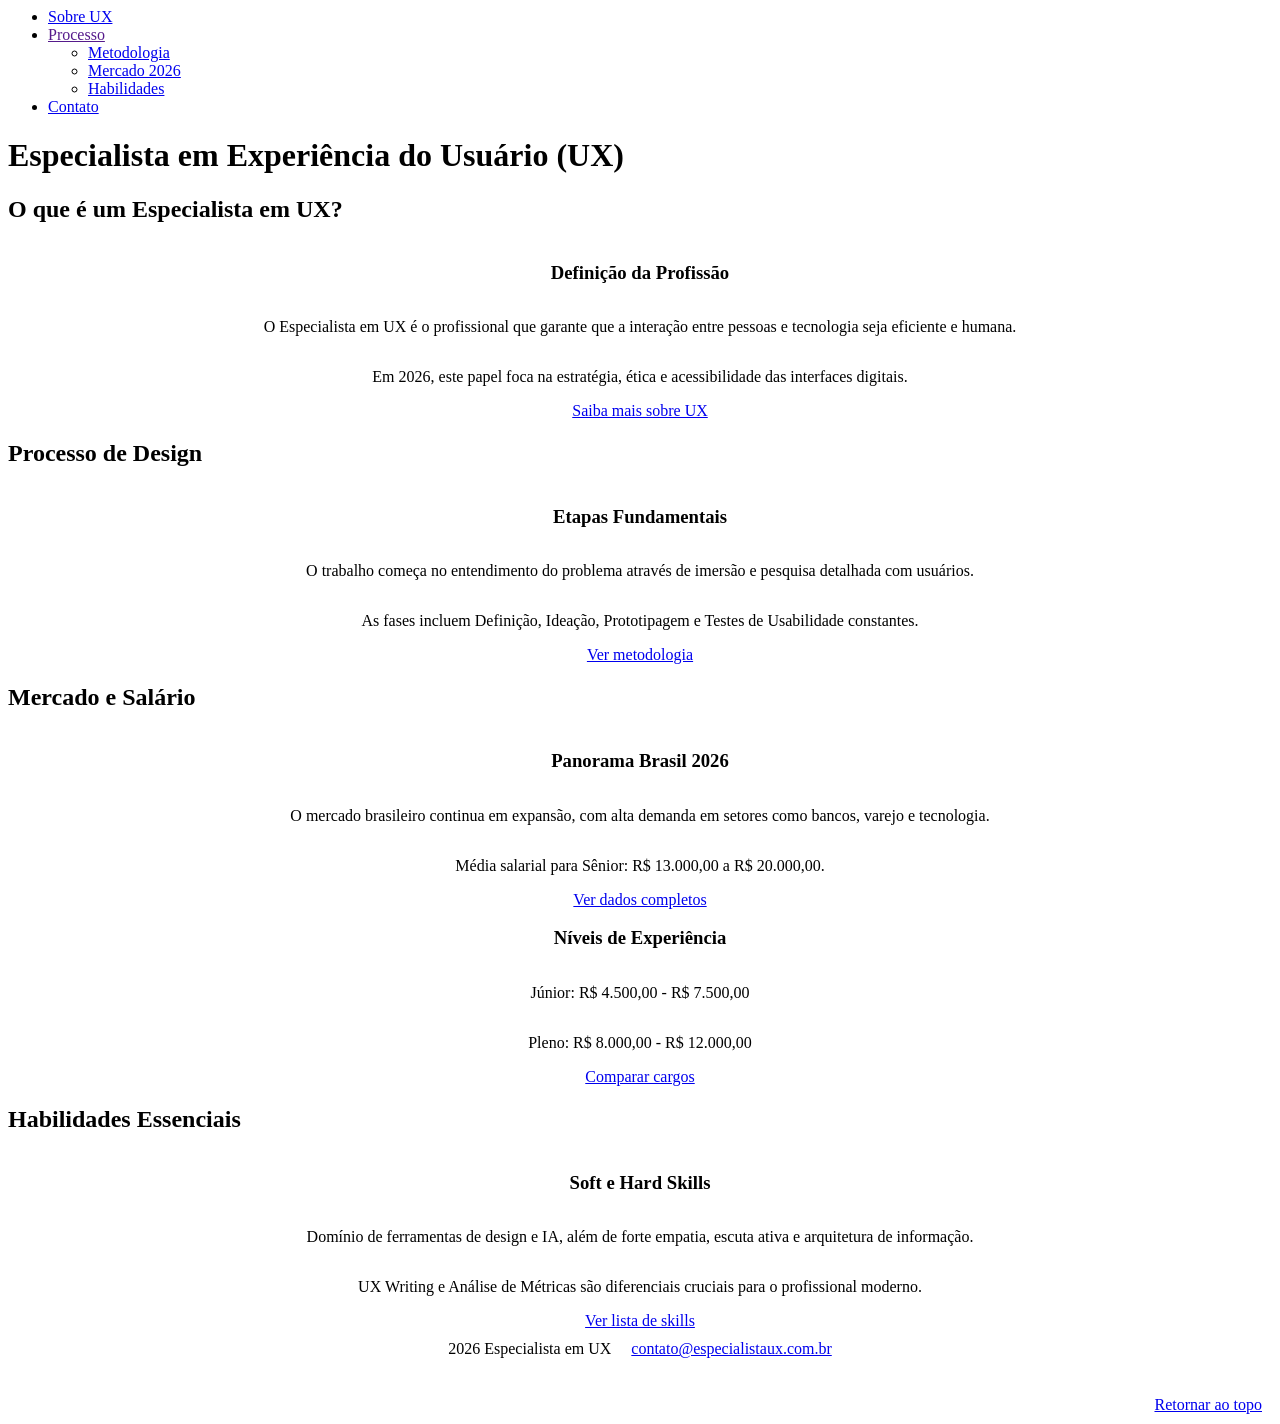
==== index.html @ b3ba8cea "Add files via upload" ====
<html>
    <head>
        <title>Especialista em UX - Profissão 2026</title>
        <link rel="stylesheet" href="style.css">
    </head>

    <body>
        <header>
            <nav>
                <ul>
                    <li><a href="#sobre">Sobre UX</a></li>
                    <li><a href="">Processo</a></li>
                    <ul>
                        <li><a href="#processo">Metodologia</a></li>
                        <li><a href="#mercado">Mercado 2026</a></li>
                        <li><a href="#habilidades">Habilidades</a></li>
                    </ul>
                    <li><a href="#contato">Contato</a></li>
                </ul>
            </nav>
        </header>

        <h1>Especialista em Experiência do Usuário (UX)</h1>
        <main>
            <section id="sobre">
                <h2>O que é um Especialista em UX?</h2>

                <div>
                    <h3>Definição da Profissão</h3>
                    <p>O Especialista em UX é o profissional que garante que a interação entre pessoas e tecnologia seja eficiente e humana.</p>
                    <p>Em 2026, este papel foca na estratégia, ética e acessibilidade das interfaces digitais.</p>
                    <a href="#">Saiba mais sobre UX</a>
                </div>
            </section>

            <section id="processo">
                <h2>Processo de Design</h2>

                <div>
                    <h3>Etapas Fundamentais</h3>
                    <p>O trabalho começa no entendimento do problema através de imersão e pesquisa detalhada com usuários.</p>
                    <p>As fases incluem Definição, Ideação, Prototipagem e Testes de Usabilidade constantes.</p>
                    <a href="#">Ver metodologia</a>
                </div>
            </section>

            <section id="mercado">
                <h2>Mercado e Salário</h2>

                <div>
                    <h3>Panorama Brasil 2026</h3>
                    <p>O mercado brasileiro continua em expansão, com alta demanda em setores como bancos, varejo e tecnologia.</p>
                    <p>Média salarial para Sênior: R$ 13.000,00 a R$ 20.000,00.</p>
                    <a href="#">Ver dados completos</a>
                </div>
                
                <div>
                    <h3>Níveis de Experiência</h3>
                    <p>Júnior: R$ 4.500,00 - R$ 7.500,00</p>
                    <p>Pleno: R$ 8.000,00 - R$ 12.000,00</p>
                    <a href="#">Comparar cargos</a>
                </div>
            </section>

            <section id="habilidades">
                <h2>Habilidades Essenciais</h2>

                <div>
                    <h3>Soft e Hard Skills</h3>
                    <p>Domínio de ferramentas de design e IA, além de forte empatia, escuta ativa e arquitetura de informação.</p>
                    <p>UX Writing e Análise de Métricas são diferenciais cruciais para o profissional moderno.</p>
                    <a href="#">Ver lista de skills</a>
                </div>
            </section>

            <footer>
                <div class="final">
                    <p>2026 Especialista em UX</p>
                    <a href="mailto:contato@especialistaux.com.br">contato@especialistaux.com.br</a>
                </div>
                
                <br>
                <a href="#sobre">Retornar ao topo</a>
            </footer>
        </main>
    </body>
</html>
---- style.css ----
div{
    display: flex;
    flex-direction: column;
    justify-content: center;
    align-items: center;
}

.final{
    display: flex;
    flex-direction: row;
}

.final *{
    margin: 10px;
}

footer a{
    float: right;
    margin: 10px;
}

a:hover{
    background-color: orange;
    color: green;
}
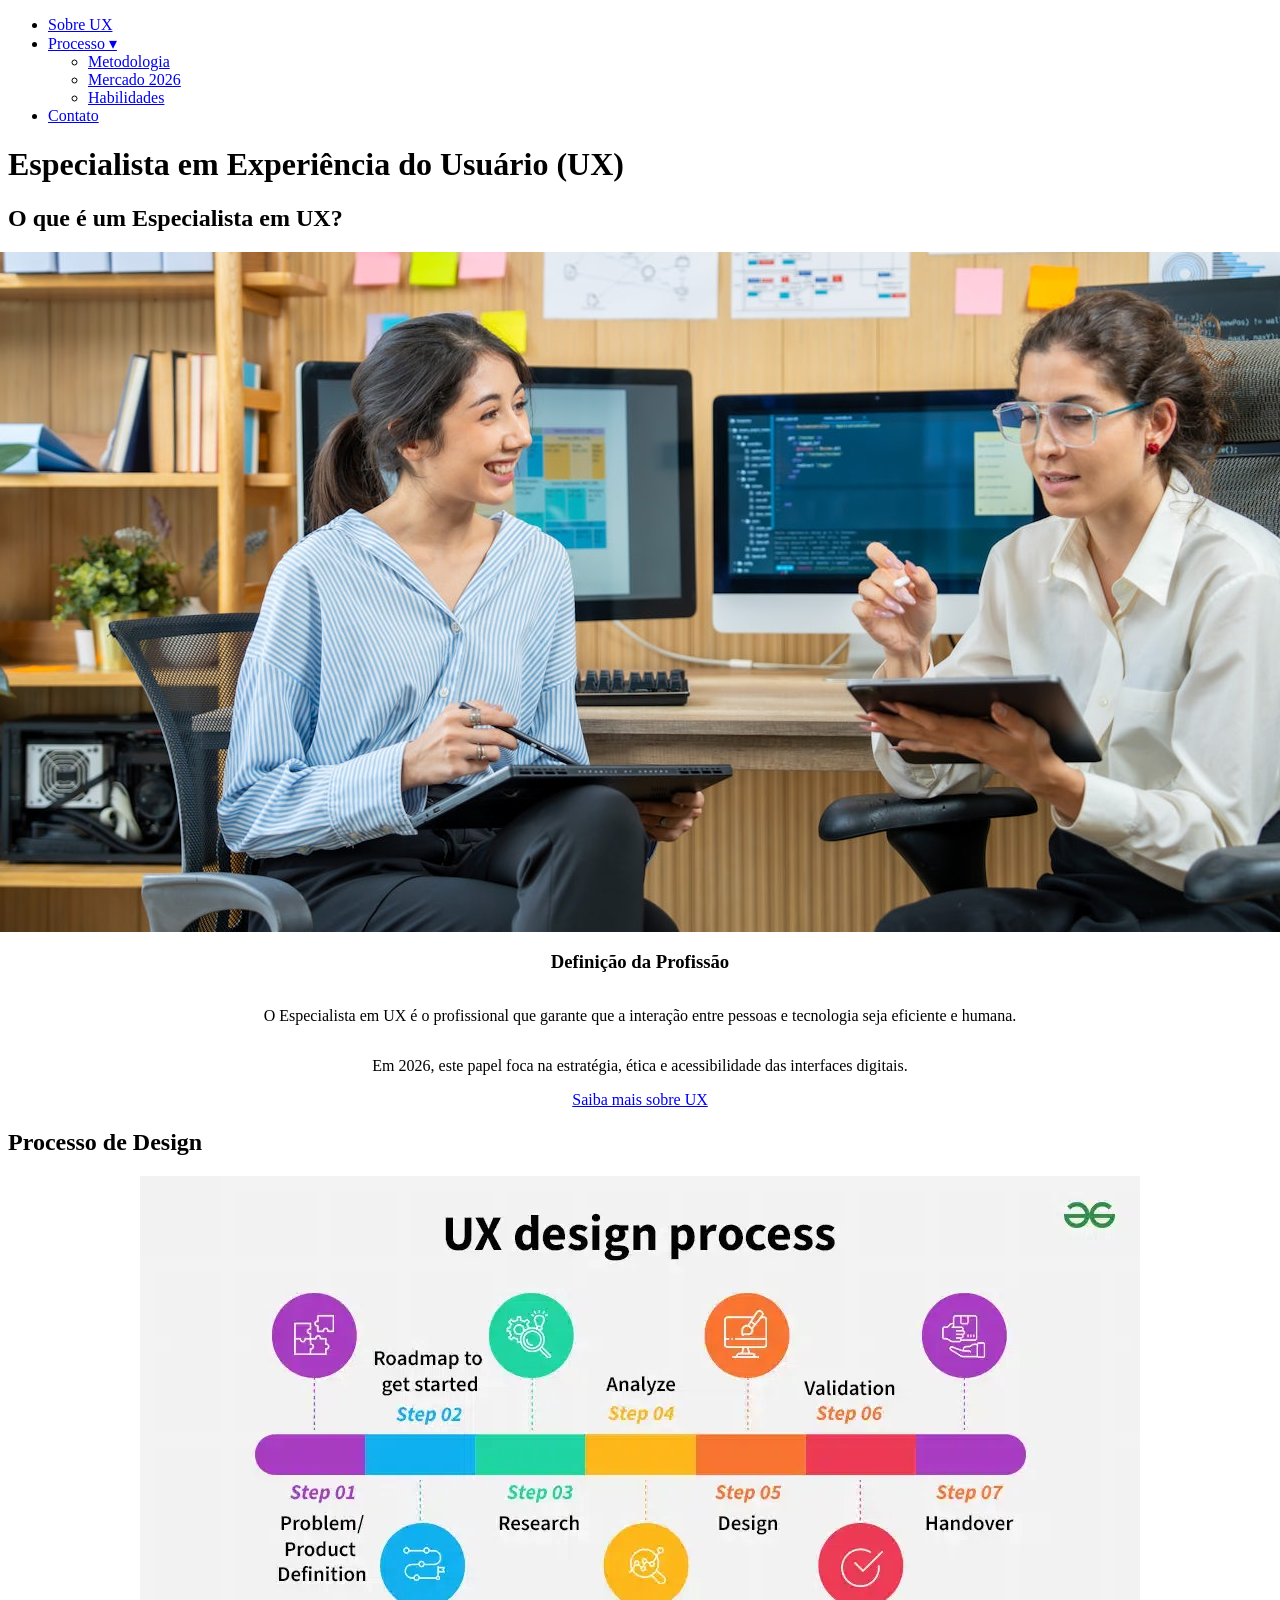
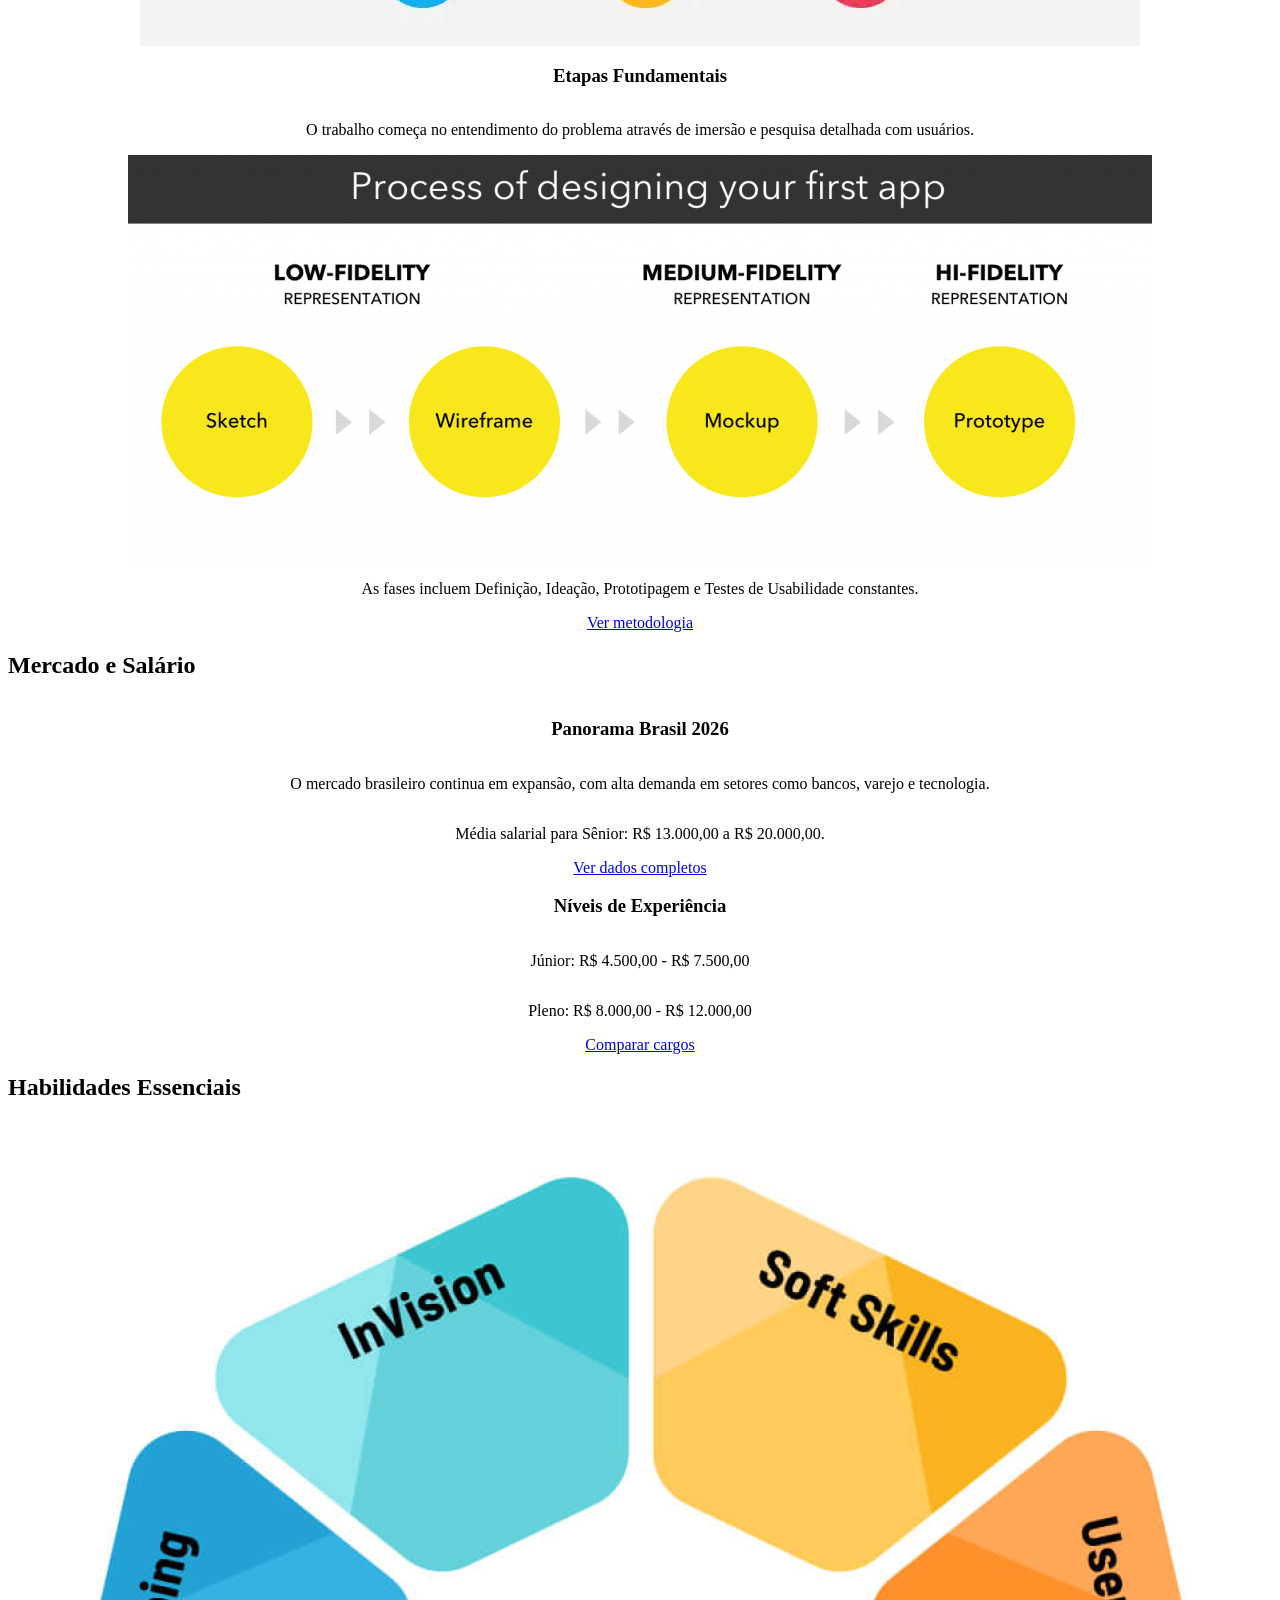
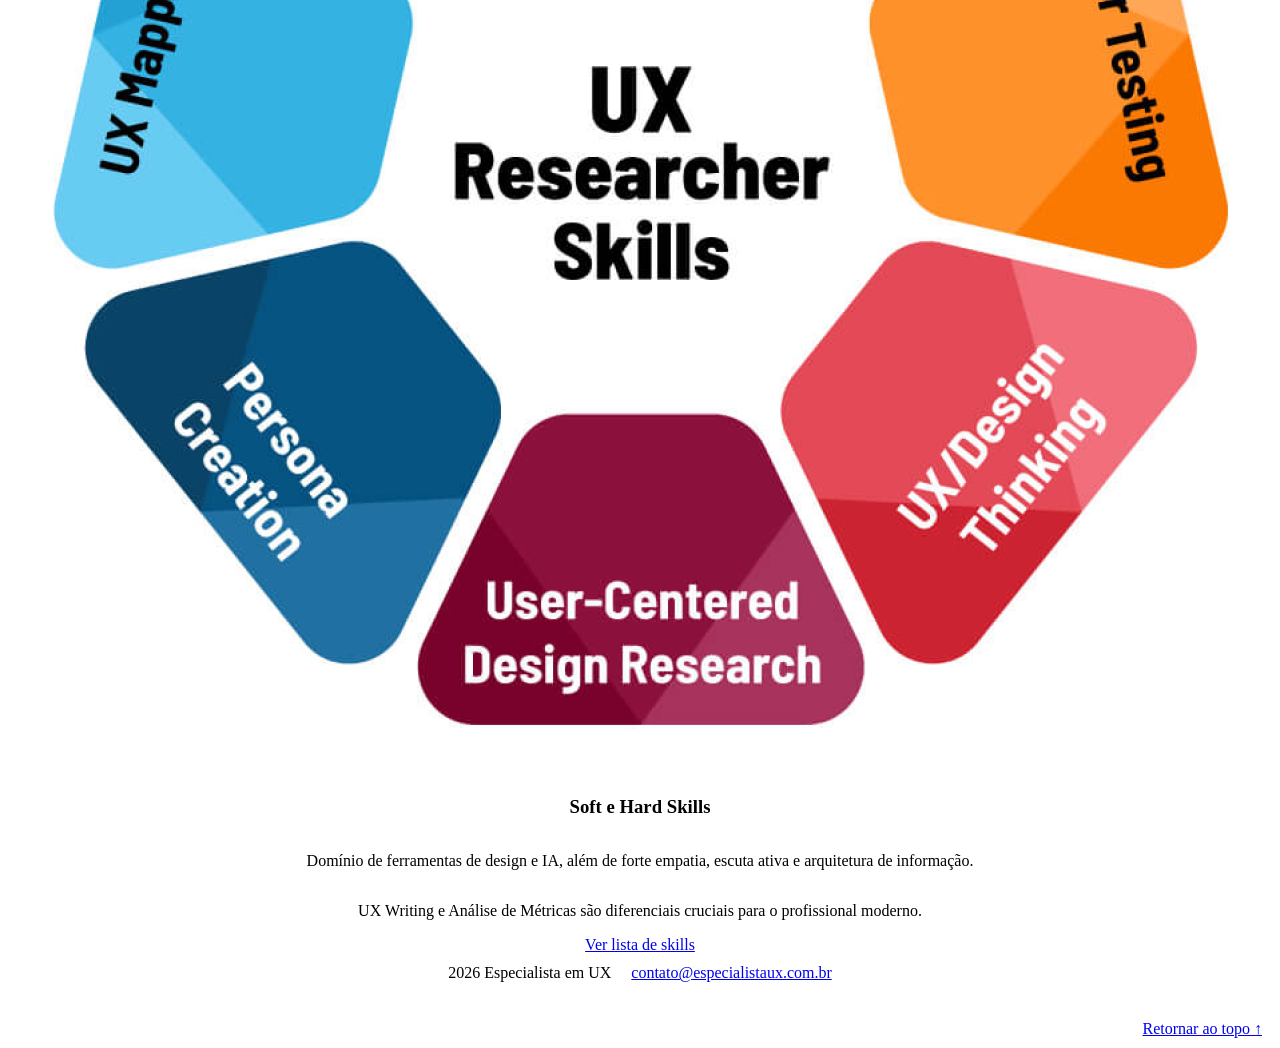
==== commit cc6ab41d: "Update index.html" ====
--- a/index.html
+++ b/index.html
@@ -1,87 +1,93 @@
-<html>
-    <head>
-        <title>Especialista em UX - Profissão 2026</title>
-        <link rel="stylesheet" href="style.css">
-    </head>
-
-    <body>
-        <header>
-            <nav>
-                <ul>
-                    <li><a href="#sobre">Sobre UX</a></li>
-                    <li><a href="">Processo</a></li>
-                    <ul>
+<!DOCTYPE html>
+<html lang="pt-BR">
+<head>
+    <meta charset="UTF-8">
+    <meta name="viewport" content="width=device-width, initial-scale=1.0">
+    <title>Especialista em UX - Profissão 2026</title>
+    <link rel="stylesheet" href="style.css">
+</head>
+<body>
+    <header>
+        <nav>
+            <ul>
+                <li><a href="#sobre">Sobre UX</a></li>
+                <li class="dropdown">
+                    <a href="#processo">Processo ▾</a>
+                    <ul class="submenu">
                         <li><a href="#processo">Metodologia</a></li>
                         <li><a href="#mercado">Mercado 2026</a></li>
                         <li><a href="#habilidades">Habilidades</a></li>
                     </ul>
-                    <li><a href="#contato">Contato</a></li>
-                </ul>
-            </nav>
-        </header>
+                </li>
+                <li><a href="#contato">Contato</a></li>
+            </ul>
+        </nav>
+    </header>
 
-        <h1>Especialista em Experiência do Usuário (UX)</h1>
-        <main>
-            <section id="sobre">
-                <h2>O que é um Especialista em UX?</h2>
+    <h1>Especialista em Experiência do Usuário (UX)</h1>
+    
+    <main>
+        <section id="sobre">
+            <h2>O que é um Especialista em UX?</h2>
+            <div>
+                <img src="img/pesquisa.jpg" alt="Pesquisa com Usuário e Análise de Dados">
+                <h3>Definição da Profissão</h3>
+                <p>O Especialista em UX é o profissional que garante que a interação entre pessoas e tecnologia seja eficiente e humana.</p>
+                <p>Em 2026, este papel foca na estratégia, ética e acessibilidade das interfaces digitais.</p>
+                <a class="btn" href="#">Saiba mais sobre UX</a>
+            </div>
+        </section>
 
-                <div>
-                    <h3>Definição da Profissão</h3>
-                    <p>O Especialista em UX é o profissional que garante que a interação entre pessoas e tecnologia seja eficiente e humana.</p>
-                    <p>Em 2026, este papel foca na estratégia, ética e acessibilidade das interfaces digitais.</p>
-                    <a href="#">Saiba mais sobre UX</a>
-                </div>
-            </section>
+        <section id="processo">
+            <h2>Processo de Design</h2>
+            <div>
+                <img src="img/processo.webp" alt="UX Design Process - Mapa mental">
+                <h3>Etapas Fundamentais</h3>
+                <p>O trabalho começa no entendimento do problema através de imersão e pesquisa detalhada com usuários.</p>
+                <img src="img/prototipo.png" alt="Fases da Prototipagem">
+                <p>As fases incluem Definição, Ideação, Prototipagem e Testes de Usabilidade constantes.</p>
+                <a class="btn" href="#">Ver metodologia</a>
+            </div>
+        </section>
 
-            <section id="processo">
-                <h2>Processo de Design</h2>
-
-                <div>
-                    <h3>Etapas Fundamentais</h3>
-                    <p>O trabalho começa no entendimento do problema através de imersão e pesquisa detalhada com usuários.</p>
-                    <p>As fases incluem Definição, Ideação, Prototipagem e Testes de Usabilidade constantes.</p>
-                    <a href="#">Ver metodologia</a>
-                </div>
-            </section>
-
-            <section id="mercado">
-                <h2>Mercado e Salário</h2>
-
-                <div>
+        <section id="mercado">
+            <h2>Mercado e Salário</h2>
+            <div class="cards-container">
+                <div class="card">
                     <h3>Panorama Brasil 2026</h3>
                     <p>O mercado brasileiro continua em expansão, com alta demanda em setores como bancos, varejo e tecnologia.</p>
                     <p>Média salarial para Sênior: R$ 13.000,00 a R$ 20.000,00.</p>
-                    <a href="#">Ver dados completos</a>
+                    <a class="btn" href="#">Ver dados completos</a>
                 </div>
                 
-                <div>
+                <div class="card">
                     <h3>Níveis de Experiência</h3>
                     <p>Júnior: R$ 4.500,00 - R$ 7.500,00</p>
                     <p>Pleno: R$ 8.000,00 - R$ 12.000,00</p>
-                    <a href="#">Comparar cargos</a>
+                    <a class="btn" href="#">Comparar cargos</a>
                 </div>
-            </section>
+            </div>
+        </section>
 
-            <section id="habilidades">
-                <h2>Habilidades Essenciais</h2>
+        <section id="habilidades">
+            <h2>Habilidades Essenciais</h2>
+            <div>
+                <img src="img/habilidades.png" alt="Gráfico de Habilidades de um UX Researcher">
+                <h3>Soft e Hard Skills</h3>
+                <p>Domínio de ferramentas de design e IA, além de forte empatia, escuta ativa e arquitetura de informação.</p>
+                <p>UX Writing e Análise de Métricas são diferenciais cruciais para o profissional moderno.</p>
+                <a class="btn" href="#">Ver lista de skills</a>
+            </div>
+        </section>
+    </main>
 
-                <div>
-                    <h3>Soft e Hard Skills</h3>
-                    <p>Domínio de ferramentas de design e IA, além de forte empatia, escuta ativa e arquitetura de informação.</p>
-                    <p>UX Writing e Análise de Métricas são diferenciais cruciais para o profissional moderno.</p>
-                    <a href="#">Ver lista de skills</a>
-                </div>
-            </section>
-
-            <footer>
-                <div class="final">
-                    <p>2026 Especialista em UX</p>
-                    <a href="mailto:contato@especialistaux.com.br">contato@especialistaux.com.br</a>
-                </div>
-                
-                <br>
-                <a href="#sobre">Retornar ao topo</a>
-            </footer>
-        </main>
-    </body>
+    <footer id="contato">
+        <div class="final">
+            <p>2026 Especialista em UX</p>
+            <a href="mailto:contato@especialistaux.com.br">contato@especialistaux.com.br</a>
+        </div>
+        <br>
+        <a class="topo" href="#sobre">Retornar ao topo ↑</a>
+    </footer>
+</body>
 </html>
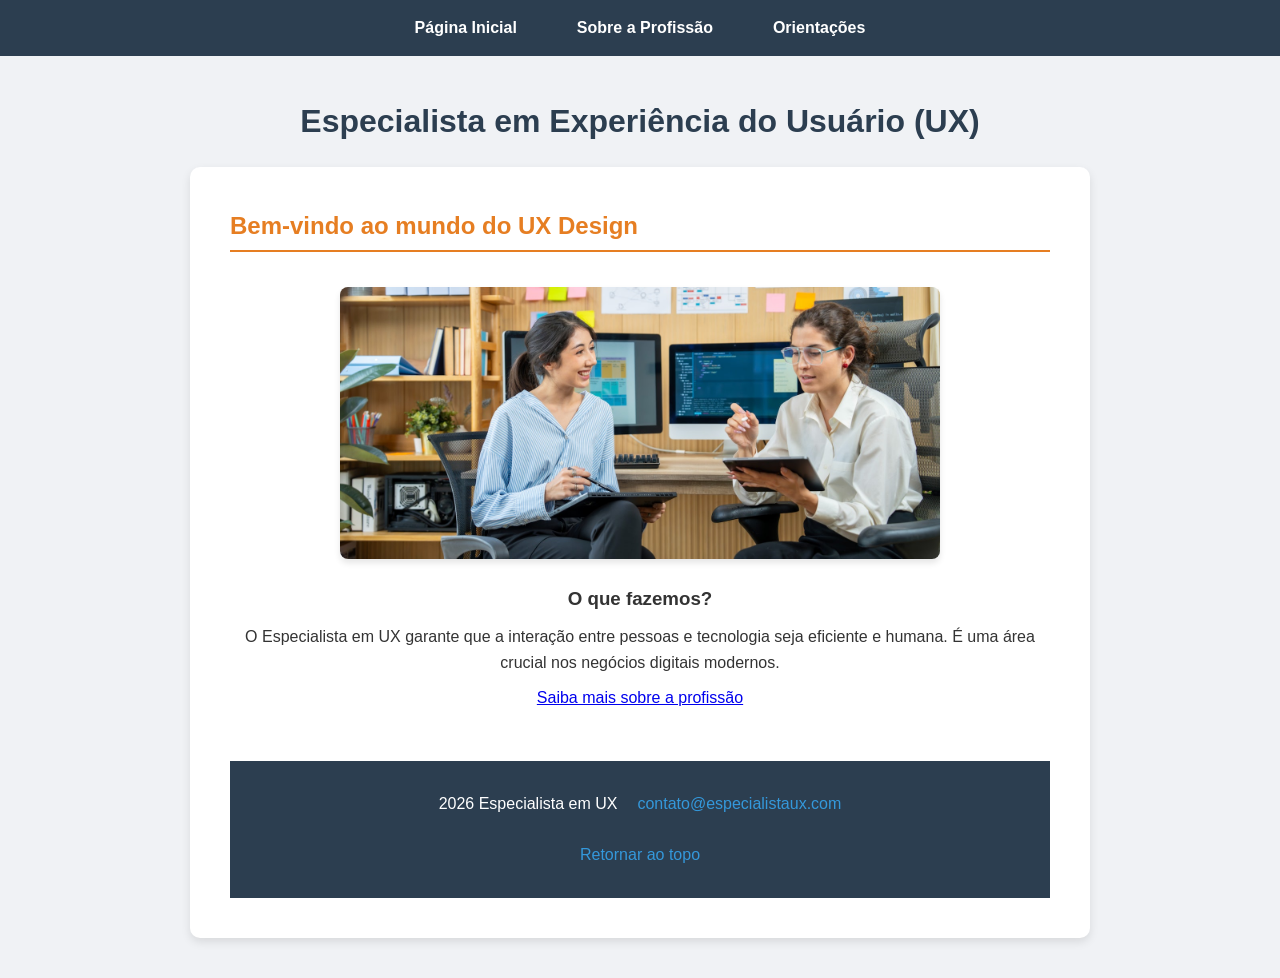
==== commit 6a68673d: "Update index.html" ====
--- a/index.html
+++ b/index.html
@@ -1,93 +1,42 @@
 <!DOCTYPE html>
-<html lang="pt-BR">
+<html lang="pt-br">
 <head>
     <meta charset="UTF-8">
-    <meta name="viewport" content="width=device-width, initial-scale=1.0">
-    <title>Especialista em UX - Profissão 2026</title>
+    <title>Especialista em UX - Início</title>
     <link rel="stylesheet" href="style.css">
 </head>
 <body>
     <header>
         <nav>
             <ul>
-                <li><a href="#sobre">Sobre UX</a></li>
-                <li class="dropdown">
-                    <a href="#processo">Processo ▾</a>
-                    <ul class="submenu">
-                        <li><a href="#processo">Metodologia</a></li>
-                        <li><a href="#mercado">Mercado 2026</a></li>
-                        <li><a href="#habilidades">Habilidades</a></li>
-                    </ul>
-                </li>
-                <li><a href="#contato">Contato</a></li>
+                <li><a href="index.html">Página Inicial</a></li>
+                <li><a href="sobre.html">Sobre a Profissão</a></li>
+                <li><a href="orientacoes.html">Orientações</a></li>
             </ul>
         </nav>
     </header>
 
-    <h1>Especialista em Experiência do Usuário (UX)</h1>
+    <h1 id="topo">Especialista em Experiência do Usuário (UX)</h1>
     
     <main>
-        <section id="sobre">
-            <h2>O que é um Especialista em UX?</h2>
-            <div>
-                <img src="img/pesquisa.jpg" alt="Pesquisa com Usuário e Análise de Dados">
-                <h3>Definição da Profissão</h3>
-                <p>O Especialista em UX é o profissional que garante que a interação entre pessoas e tecnologia seja eficiente e humana.</p>
-                <p>Em 2026, este papel foca na estratégia, ética e acessibilidade das interfaces digitais.</p>
-                <a class="btn" href="#">Saiba mais sobre UX</a>
+        <section id="introducao">
+            <h2>Bem-vindo ao mundo do UX Design</h2>
+            <div class="conteudo">
+                <img src="img/pesquisa.jpg" alt="Profissionais de UX trabalhando" width="600px">
+                <h3>O que fazemos?</h3>
+                <p>O Especialista em UX garante que a interação entre pessoas e tecnologia seja eficiente e humana. É uma área crucial nos negócios digitais modernos.</p>
+                <a href="sobre.html">Saiba mais sobre a profissão</a>
             </div>
         </section>
 
-        <section id="processo">
-            <h2>Processo de Design</h2>
-            <div>
-                <img src="img/processo.webp" alt="UX Design Process - Mapa mental">
-                <h3>Etapas Fundamentais</h3>
-                <p>O trabalho começa no entendimento do problema através de imersão e pesquisa detalhada com usuários.</p>
-                <img src="img/prototipo.png" alt="Fases da Prototipagem">
-                <p>As fases incluem Definição, Ideação, Prototipagem e Testes de Usabilidade constantes.</p>
-                <a class="btn" href="#">Ver metodologia</a>
+        <footer>
+            <div class="final">
+                <p>2026 Especialista em UX</p>
+                <a href="mailto:contato@especialistaux.com">contato@especialistaux.com</a>
             </div>
-        </section>
-
-        <section id="mercado">
-            <h2>Mercado e Salário</h2>
-            <div class="cards-container">
-                <div class="card">
-                    <h3>Panorama Brasil 2026</h3>
-                    <p>O mercado brasileiro continua em expansão, com alta demanda em setores como bancos, varejo e tecnologia.</p>
-                    <p>Média salarial para Sênior: R$ 13.000,00 a R$ 20.000,00.</p>
-                    <a class="btn" href="#">Ver dados completos</a>
-                </div>
-                
-                <div class="card">
-                    <h3>Níveis de Experiência</h3>
-                    <p>Júnior: R$ 4.500,00 - R$ 7.500,00</p>
-                    <p>Pleno: R$ 8.000,00 - R$ 12.000,00</p>
-                    <a class="btn" href="#">Comparar cargos</a>
-                </div>
-            </div>
-        </section>
-
-        <section id="habilidades">
-            <h2>Habilidades Essenciais</h2>
-            <div>
-                <img src="img/habilidades.png" alt="Gráfico de Habilidades de um UX Researcher">
-                <h3>Soft e Hard Skills</h3>
-                <p>Domínio de ferramentas de design e IA, além de forte empatia, escuta ativa e arquitetura de informação.</p>
-                <p>UX Writing e Análise de Métricas são diferenciais cruciais para o profissional moderno.</p>
-                <a class="btn" href="#">Ver lista de skills</a>
-            </div>
-        </section>
+            <br>
+            <a href="#topo">Retornar ao topo</a>
+        </footer>
     </main>
-
-    <footer id="contato">
-        <div class="final">
-            <p>2026 Especialista em UX</p>
-            <a href="mailto:contato@especialistaux.com.br">contato@especialistaux.com.br</a>
-        </div>
-        <br>
-        <a class="topo" href="#sobre">Retornar ao topo ↑</a>
-    </footer>
 </body>
 </html>
--- a/style.css
+++ b/style.css
@@ -1,25 +1,181 @@
-div{
+/* Configurações Globais (Tira o estilo "cru" do navegador) */
+* {
+    margin: 0;
+    padding: 0;
+    box-sizing: border-box;
+    font-family: 'Segoe UI', Tahoma, Geneva, Verdana, sans-serif;
+}
+
+body {
+    background-color: #f0f2f5;
+    color: #333;
+    line-height: 1.6;
+}
+
+/* Estilização do Menu de Navegação */
+header {
+    background-color: #2c3e50;
+    padding: 15px 0;
+    position: sticky;
+    top: 0;
+    z-index: 1000;
+}
+
+nav ul {
+    list-style: none;
+    display: flex;
+    justify-content: center;
+    align-items: center;
+    gap: 30px;
+}
+
+nav ul li {
+    position: relative;
+}
+
+nav ul a {
+    color: #fff;
+    text-decoration: none;
+    font-weight: bold;
+    padding: 8px 15px;
+    border-radius: 5px;
+    transition: 0.3s;
+}
+
+nav ul a:hover {
+    background-color: orange;
+    color: green; /* Mantido o seu hover verde e laranja! */
+}
+
+/* Configuração do Submenu */
+.submenu {
+    display: none;
+    position: absolute;
+    top: 100%;
+    left: 0;
+    background-color: #34495e;
+    flex-direction: column;
+    min-width: 150px;
+    padding: 10px 0;
+    border-radius: 0 0 5px 5px;
+}
+
+.dropdown:hover .submenu {
+    display: flex;
+}
+
+.submenu li {
+    padding: 5px 10px;
+}
+
+/* Títulos */
+h1 {
+    text-align: center;
+    margin: 40px 0 20px 0;
+    color: #2c3e50;
+}
+
+h2 {
+    color: #e67e22;
+    border-bottom: 2px solid #e67e22;
+    padding-bottom: 5px;
+    margin-bottom: 20px;
+}
+
+/* Container Principal (A "folha" branca central) */
+main {
+    max-width: 900px;
+    margin: 0 auto;
+    background-color: #fff;
+    padding: 40px;
+    border-radius: 10px;
+    box-shadow: 0 4px 10px rgba(0,0,0,0.1);
+    margin-bottom: 40px;
+}
+
+section {
+    margin-bottom: 50px;
+}
+
+/* Organização de Divs e Textos */
+div {
     display: flex;
     flex-direction: column;
     justify-content: center;
     align-items: center;
+    text-align: center;
+    gap: 10px;
 }
 
-.final{
-    display: flex;
-    flex-direction: row;
+/* Estilo das Imagens que você enviou */
+img {
+    max-width: 100%;
+    height: auto;
+    border-radius: 8px;
+    box-shadow: 0 4px 6px rgba(0,0,0,0.1);
+    margin: 15px 0;
 }
 
-.final *{
-    margin: 10px;
+/* Cards (Para a parte de Mercado e Salário) */
+.cards-container {
+    flex-direction: row;
+    justify-content: space-between;
+    gap: 20px;
 }
 
-footer a{
-    float: right;
-    margin: 10px;
+.card {
+    background-color: #f8f9fa;
+    padding: 20px;
+    border-radius: 8px;
+    border: 1px solid #ddd;
+    width: 48%;
 }
 
-a:hover{
+/* Botões */
+.btn {
+    display: inline-block;
+    padding: 10px 20px;
+    background-color: #3498db;
+    color: white;
+    text-decoration: none;
+    border-radius: 5px;
+    margin-top: 15px;
+    transition: 0.3s;
+}
+
+.btn:hover {
     background-color: orange;
     color: green;
 }
+
+/* Rodapé */
+footer {
+    background-color: #2c3e50;
+    color: white;
+    text-align: center;
+    padding: 30px;
+    margin-top: 40px;
+}
+
+.final {
+    display: flex;
+    flex-direction: row;
+    justify-content: center;
+    gap: 20px;
+}
+
+footer a {
+    color: #3498db;
+    text-decoration: none;
+}
+
+footer a:hover {
+    color: orange;
+}
+
+.topo {
+    display: inline-block;
+    margin-top: 15px;
+    font-size: 0.9em;
+    opacity: 0.8;
+}
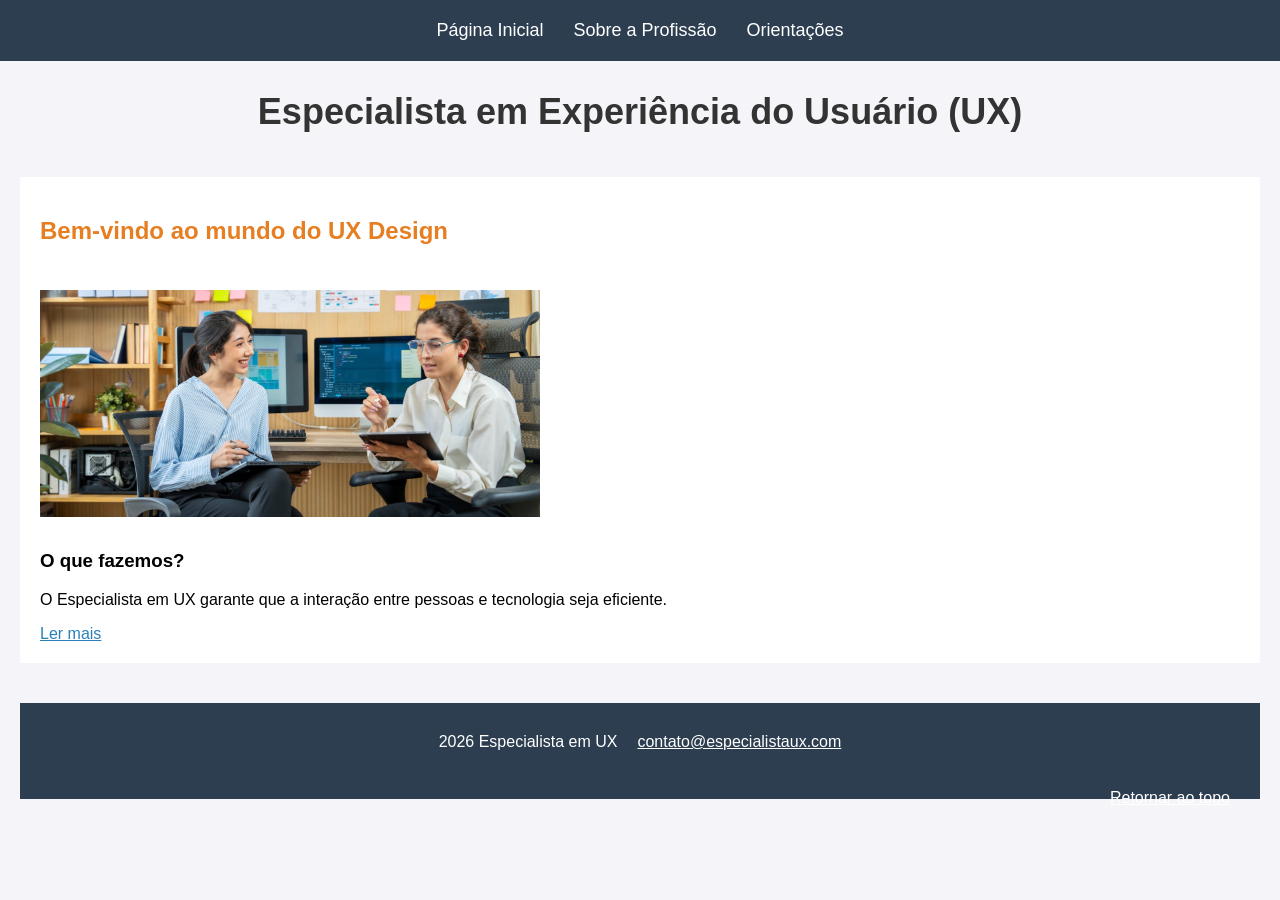
==== commit 4c26638e: "Update index.html" ====
--- a/index.html
+++ b/index.html
@@ -1,42 +1,40 @@
-<!DOCTYPE html>
-<html lang="pt-br">
-<head>
-    <meta charset="UTF-8">
-    <title>Especialista em UX - Início</title>
-    <link rel="stylesheet" href="style.css">
-</head>
-<body>
-    <header>
-        <nav>
-            <ul>
-                <li><a href="index.html">Página Inicial</a></li>
-                <li><a href="sobre.html">Sobre a Profissão</a></li>
-                <li><a href="orientacoes.html">Orientações</a></li>
-            </ul>
-        </nav>
-    </header>
+<html>
+    <head>
+        <title>Especialista em UX - Início</title>
+        <link rel="stylesheet" href="style.css">
+    </head>
+    <body>
+        <header>
+            <nav>
+                <ul>
+                    <li><a href="index.html">Página Inicial</a></li>
+                    <li><a href="sobre.html">Sobre a Profissão</a></li>
+                    <li><a href="orientacoes.html">Orientações</a></li>
+                </ul>
+            </nav>
+        </header>
 
-    <h1 id="topo">Especialista em Experiência do Usuário (UX)</h1>
-    
-    <main>
-        <section id="introducao">
-            <h2>Bem-vindo ao mundo do UX Design</h2>
-            <div class="conteudo">
-                <img src="img/pesquisa.jpg" alt="Profissionais de UX trabalhando" width="600px">
-                <h3>O que fazemos?</h3>
-                <p>O Especialista em UX garante que a interação entre pessoas e tecnologia seja eficiente e humana. É uma área crucial nos negócios digitais modernos.</p>
-                <a href="sobre.html">Saiba mais sobre a profissão</a>
-            </div>
-        </section>
+        <h1>Especialista em Experiência do Usuário (UX)</h1>
+        
+        <main>
+            <section id="introducao">
+                <h2>Bem-vindo ao mundo do UX Design</h2>
+                <div>
+                    <img src="img/pesquisa.jpg" width="500">
+                    <h3>O que fazemos?</h3>
+                    <p>O Especialista em UX garante que a interação entre pessoas e tecnologia seja eficiente.</p>
+                    <a href="sobre.html">Ler mais</a>
+                </div>
+            </section>
 
-        <footer>
-            <div class="final">
-                <p>2026 Especialista em UX</p>
-                <a href="mailto:contato@especialistaux.com">contato@especialistaux.com</a>
-            </div>
-            <br>
-            <a href="#topo">Retornar ao topo</a>
-        </footer>
-    </main>
-</body>
+            <footer>
+                <div class="final">
+                    <p>2026 Especialista em UX</p>
+                    <a href="mailto:contato@especialistaux.com">contato@especialistaux.com</a>
+                </div>
+                <br>
+                <a href="#introducao">Retornar ao topo</a>
+            </footer>
+        </main>
+    </body>
 </html>
--- a/style.css
+++ b/style.css
@@ -1,159 +1,94 @@
-/* Configurações Globais (Tira o estilo "cru" do navegador) */
-* {
+/* Configuração geral de Fonte e Margens (Exigência do trabalho) */
+body {
+    font-family: Arial, sans-serif;
     margin: 0;
     padding: 0;
-    box-sizing: border-box;
-    font-family: 'Segoe UI', Tahoma, Geneva, Verdana, sans-serif;
+    background-color: #f4f4f9;
 }
 
-body {
-    background-color: #f0f2f5;
-    color: #333;
-    line-height: 1.6;
-}
-
-/* Estilização do Menu de Navegação */
+/* Header e Nav estruturados (Semântico) */
 header {
     background-color: #2c3e50;
-    padding: 15px 0;
-    position: sticky;
-    top: 0;
-    z-index: 1000;
+    padding: 20px;
 }
 
 nav ul {
-    list-style: none;
-    display: flex;
+    list-style: none; /* Remover as bolinhas da lista */
+    display: flex; /* Usando flexbox básico, igual ao conteúdo ensinado */
     justify-content: center;
-    align-items: center;
-    gap: 30px;
+    padding: 0;
+    margin: 0;
 }
 
 nav ul li {
-    position: relative;
+    margin: 0 15px;
 }
 
 nav ul a {
-    color: #fff;
     text-decoration: none;
-    font-weight: bold;
-    padding: 8px 15px;
-    border-radius: 5px;
-    transition: 0.3s;
+    color: white;
+    font-size: 18px;
 }
 
+/* A regra visual de links do seu código antigo mantida! */
 nav ul a:hover {
     background-color: orange;
-    color: green; /* Mantido o seu hover verde e laranja! */
+    color: green; 
+    padding: 5px;
 }
 
-/* Configuração do Submenu */
-.submenu {
-    display: none;
-    position: absolute;
-    top: 100%;
-    left: 0;
-    background-color: #34495e;
-    flex-direction: column;
-    min-width: 150px;
-    padding: 10px 0;
-    border-radius: 0 0 5px 5px;
-}
-
-.dropdown:hover .submenu {
-    display: flex;
-}
-
-.submenu li {
-    padding: 5px 10px;
-}
-
-/* Títulos */
+/* Estilização de Títulos */
 h1 {
     text-align: center;
-    margin: 40px 0 20px 0;
-    color: #2c3e50;
+    color: #333;
+    font-size: 36px;
+    margin-top: 30px;
 }
 
 h2 {
     color: #e67e22;
-    border-bottom: 2px solid #e67e22;
-    padding-bottom: 5px;
-    margin-bottom: 20px;
+    padding-bottom: 10px;
 }
 
-/* Container Principal (A "folha" branca central) */
+/* Estrutura principal */
 main {
-    max-width: 900px;
-    margin: 0 auto;
-    background-color: #fff;
-    padding: 40px;
-    border-radius: 10px;
-    box-shadow: 0 4px 10px rgba(0,0,0,0.1);
-    margin-bottom: 40px;
+    padding: 20px;
 }
 
 section {
-    margin-bottom: 50px;
+    background-color: white;
+    padding: 20px;
+    margin-bottom: 30px;
 }
 
-/* Organização de Divs e Textos */
-div {
+/* Classe utilizada para centralizar o layout do miolo e imagens */
+.conteudo {
     display: flex;
     flex-direction: column;
     justify-content: center;
     align-items: center;
     text-align: center;
-    gap: 10px;
 }
 
-/* Estilo das Imagens que você enviou */
+.conteudo p {
+    color: #555;
+}
+
+/* Estilo para tags <a> em geral */
+a {
+    color: #2980b9;
+}
+
+/* Imagens */
 img {
-    max-width: 100%;
-    height: auto;
-    border-radius: 8px;
-    box-shadow: 0 4px 6px rgba(0,0,0,0.1);
     margin: 15px 0;
 }
 
-/* Cards (Para a parte de Mercado e Salário) */
-.cards-container {
-    flex-direction: row;
-    justify-content: space-between;
-    gap: 20px;
-}
-
-.card {
-    background-color: #f8f9fa;
-    padding: 20px;
-    border-radius: 8px;
-    border: 1px solid #ddd;
-    width: 48%;
-}
-
-/* Botões */
-.btn {
-    display: inline-block;
-    padding: 10px 20px;
-    background-color: #3498db;
-    color: white;
-    text-decoration: none;
-    border-radius: 5px;
-    margin-top: 15px;
-    transition: 0.3s;
-}
-
-.btn:hover {
-    background-color: orange;
-    color: green;
-}
-
-/* Rodapé */
+/* Footer com o float exigido */
 footer {
     background-color: #2c3e50;
     color: white;
-    text-align: center;
-    padding: 30px;
+    padding: 20px;
     margin-top: 40px;
 }
 
@@ -161,21 +96,14 @@
     display: flex;
     flex-direction: row;
     justify-content: center;
-    gap: 20px;
+}
+
+.final * {
+    margin: 10px;
 }
 
 footer a {
-    color: #3498db;
-    text-decoration: none;
+    color: white;
+    float: right; /* Propriedade ensinada no documento da aula */
+    margin: 10px;
 }
-
-footer a:hover {
-    color: orange;
-}
-
-.topo {
-    display: inline-block;
-    margin-top: 15px;
-    font-size: 0.9em;
-    opacity: 0.8;
-}
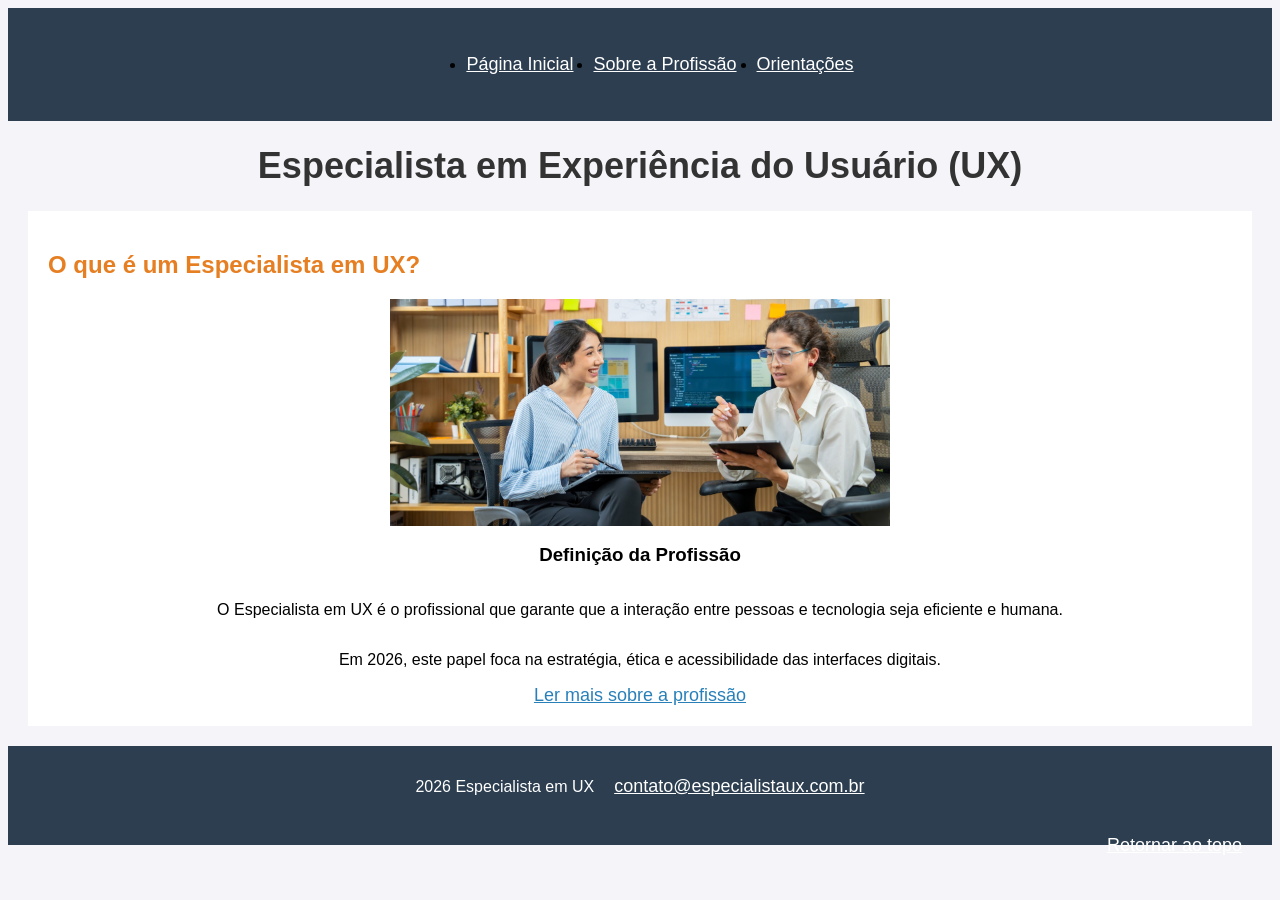
==== commit 8db3d5df: "Update index.html" ====
--- a/index.html
+++ b/index.html
@@ -1,8 +1,9 @@
 <html>
     <head>
-        <title>Especialista em UX - Início</title>
+        <title>Especialista em UX</title>
         <link rel="stylesheet" href="style.css">
     </head>
+
     <body>
         <header>
             <nav>
@@ -14,26 +15,28 @@
             </nav>
         </header>
 
-        <h1>Especialista em Experiência do Usuário (UX)</h1>
-        
+        <h1 id="topo">Especialista em Experiência do Usuário (UX)</h1>
         <main>
-            <section id="introducao">
-                <h2>Bem-vindo ao mundo do UX Design</h2>
+            <section id="destaque">
+                <h2>O que é um Especialista em UX?</h2>
+
                 <div>
-                    <img src="img/pesquisa.jpg" width="500">
-                    <h3>O que fazemos?</h3>
-                    <p>O Especialista em UX garante que a interação entre pessoas e tecnologia seja eficiente.</p>
-                    <a href="sobre.html">Ler mais</a>
+                    <img src="img/pesquisa.jpg" width="500" alt="Pesquisa de UX">
+                    <h3>Definição da Profissão</h3>
+                    <p>O Especialista em UX é o profissional que garante que a interação entre pessoas e tecnologia seja eficiente e humana.</p>
+                    <p>Em 2026, este papel foca na estratégia, ética e acessibilidade das interfaces digitais.</p>
+                    <a href="sobre.html">Ler mais sobre a profissão</a>
                 </div>
             </section>
 
             <footer>
                 <div class="final">
                     <p>2026 Especialista em UX</p>
-                    <a href="mailto:contato@especialistaux.com">contato@especialistaux.com</a>
+                    <a href="mailto:contato@especialistaux.com.br">contato@especialistaux.com.br</a>
                 </div>
+                
                 <br>
-                <a href="#introducao">Retornar ao topo</a>
+                <a href="#topo">Retornar ao topo</a>
             </footer>
         </main>
     </body>
--- a/style.css
+++ b/style.css
@@ -1,109 +1,80 @@
-/* Configuração geral de Fonte e Margens (Exigência do trabalho) */
 body {
-    font-family: Arial, sans-serif;
-    margin: 0;
-    padding: 0;
+    font-family: Arial;
     background-color: #f4f4f9;
 }
 
-/* Header e Nav estruturados (Semântico) */
 header {
     background-color: #2c3e50;
     padding: 20px;
 }
 
-nav ul {
-    list-style: none; /* Remover as bolinhas da lista */
-    display: flex; /* Usando flexbox básico, igual ao conteúdo ensinado */
+ul {
+    display: flex;
+    flex-direction: row;
     justify-content: center;
-    padding: 0;
-    margin: 0;
 }
 
-nav ul li {
-    margin: 0 15px;
+li {
+    margin: 10px;
 }
 
-nav ul a {
-    text-decoration: none;
-    color: white;
+a {
+    color: #2980b9;
     font-size: 18px;
 }
 
-/* A regra visual de links do seu código antigo mantida! */
-nav ul a:hover {
-    background-color: orange;
-    color: green; 
-    padding: 5px;
+nav a {
+    color: white;
 }
 
-/* Estilização de Títulos */
+a:hover {
+    background-color: orange;
+    color: green;
+}
+
 h1 {
-    text-align: center;
     color: #333;
     font-size: 36px;
-    margin-top: 30px;
+    text-align: center;
 }
 
 h2 {
     color: #e67e22;
-    padding-bottom: 10px;
-}
-
-/* Estrutura principal */
-main {
-    padding: 20px;
 }
 
 section {
     background-color: white;
     padding: 20px;
-    margin-bottom: 30px;
+    margin: 20px;
 }
 
-/* Classe utilizada para centralizar o layout do miolo e imagens */
-.conteudo {
+div {
     display: flex;
     flex-direction: column;
     justify-content: center;
     align-items: center;
-    text-align: center;
-}
-
-.conteudo p {
-    color: #555;
-}
-
-/* Estilo para tags <a> em geral */
-a {
-    color: #2980b9;
-}
-
-/* Imagens */
-img {
-    margin: 15px 0;
-}
-
-/* Footer com o float exigido */
-footer {
-    background-color: #2c3e50;
-    color: white;
-    padding: 20px;
-    margin-top: 40px;
 }
 
 .final {
     display: flex;
     flex-direction: row;
-    justify-content: center;
 }
 
 .final * {
     margin: 10px;
 }
 
+footer {
+    background-color: #2c3e50;
+    padding: 20px;
+}
+
+footer p {
+    color: white;
+}
+
 footer a {
+    float: right;
+    margin: 10px;
     color: white;
-    float: right; /* Propriedade ensinada no documento da aula */
-    margin: 10px;
 }
